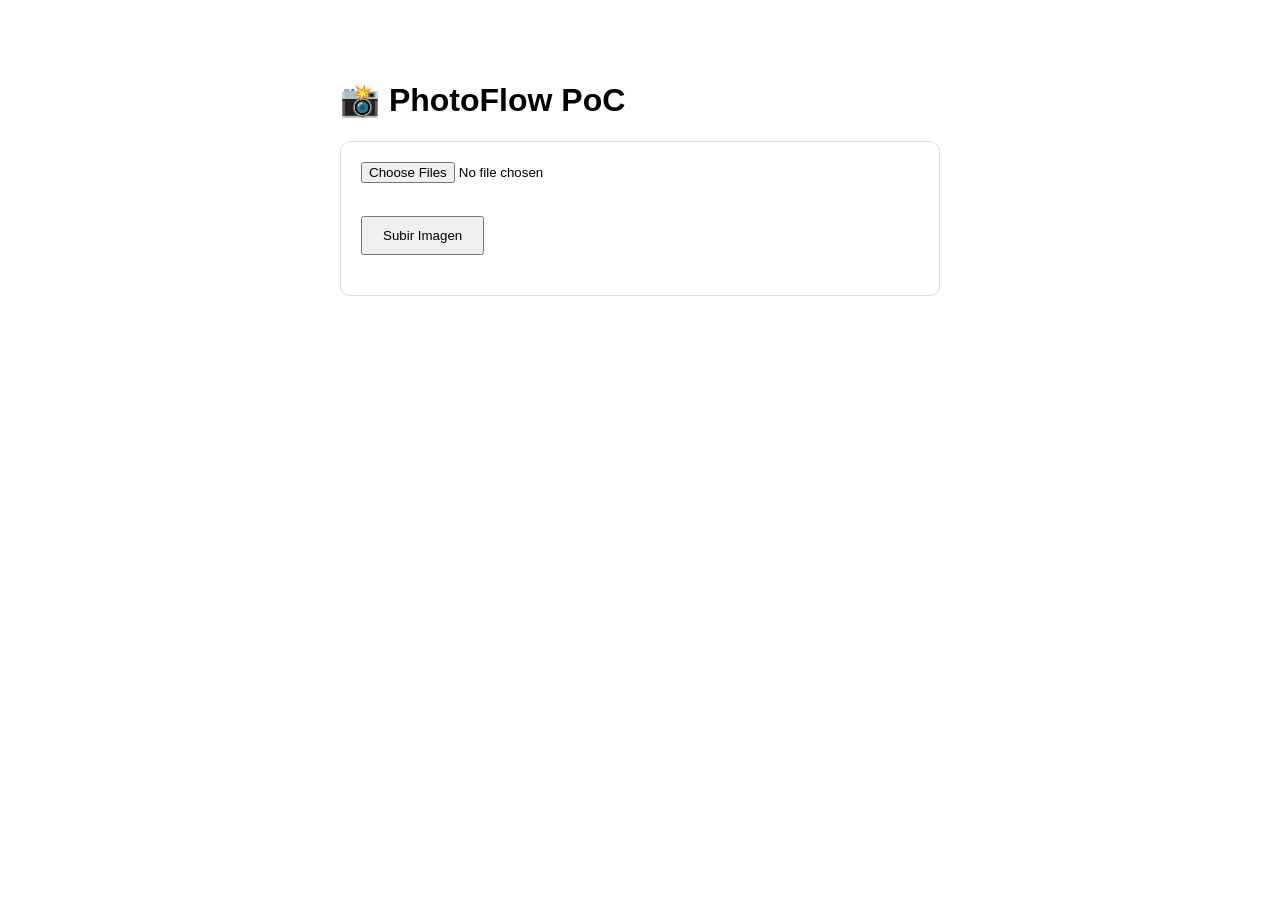
==== index.html @ 3a7030b9 "Update index.html" ====
<!DOCTYPE html>
<html lang="es">
<head>
<meta charset="UTF-8">
<meta name="viewport" content="width=device-width, initial-scale=1.0">
<title>PhotoFlow Upload PoC</title>

<style>
body{
    font-family: Arial, sans-serif;
    max-width:600px;
    margin:40px auto;
    padding:20px;
}
<h2>Version 0.3.1</h2>
h1{
    text-align:center;
}

.card{
    border:1px solid #ddd;
    padding:20px;
    border-radius:10px;
}

button{
    padding:10px 20px;
    cursor:pointer;
    margin-top:15px;
}

#preview{
    max-width:100%;
    margin-top:15px;
    display:none;
}

#result{
    margin-top:20px;
    font-weight:bold;
}
</style>

</head>
<body>

<h1>📸 PhotoFlow PoC</h1>

<div class="card">

<input
    type="file"
    id="fileInput"
    accept="image/*"
    multiple>

<br>

<img id="preview">

<br>

<button onclick="uploadImage()">
Subir Imagen
</button>

<div id="result"></div>
<div id="fileInfo"></div>
<div id="fileList"></div>
    
<progress
    id="progressBar"
    value="0"
    max="100"
    style="width:100%;display:none;margin-top:15px;">
</progress>
</div>

<script>

const WEBAPP_URL =
'https://script.google.com/macros/s/AKfycbyK_Ki7Vmqmr-7Dzi0ui-8KbmKn5_yQz8zYq_A10qR4fNpHh8Gl-AvF5Cq8m7cMvMCc4Q/exec';

const fileInput = document.getElementById('fileInput');
const preview = document.getElementById('preview');
const result = document.getElementById('result');
const fileInfo = document.getElementById('fileInfo');
const progressBar = document.getElementById('progressBar');

let selectedFiles = [];

fileInput.addEventListener('change', () => {

    selectedFiles =
    Array.from(fileInput.files);

    if(selectedFiles.length === 0)
        return;

    preview.style.display = 'none';

    let html = `
        <strong>
        ${selectedFiles.length}
        archivo(s) seleccionado(s)
        </strong>
        <br><br>
    `;

    selectedFiles.forEach(file => {

        html += `
            📸 ${file.name}
            (${(file.size/1024/1024).toFixed(2)} MB)
            <br>
        `;
    });

    fileList.innerHTML = html;
});

async function uploadImage(){

    if(selectedFiles.length === 0){

        alert('Selecciona al menos una imagen');
        return;
    }

    const button =
    document.querySelector('button');

    button.disabled = true;

    progressBar.style.display = 'block';

    let uploaded = 0;

    for(const file of selectedFiles){

        result.innerHTML = `
            📤 Subiendo
            ${uploaded + 1}
            de
            ${selectedFiles.length}
        `;

        const base64 =
        await fileToBase64(file);

        const payload = {

            fileName:file.name,
            mimeType:file.type,
            base64:base64

        };

        try{

            const response =
            await fetch(
                WEBAPP_URL,
                {
                    method:'POST',
                    body:JSON.stringify(payload)
                }
            );

            const data =
            await response.json();

            if(data.success){

    uploaded++;

    const seconds =
    (data.uploadTimeMs / 1000).toFixed(2);

    console.log(
        `${data.fileName} → ${seconds}s`
    );

    progressBar.value =
    Math.round(
        (uploaded /
        selectedFiles.length) * 100
    );

    result.innerHTML = `
        📸 ${data.fileName}<br>
        ✅ Subida completada<br>
        ⏱️ ${seconds} segundos
    `;
}
        }catch(error){

            console.error(error);
        }
    }

    result.innerHTML = `
        ✅ ${uploaded}
        archivo(s) cargado(s)
        correctamente
    `;

    button.disabled = false;

    selectedFiles = [];

}
function fileToBase64(file){

    return new Promise((resolve,reject)=>{

        const reader =
        new FileReader();

        reader.onload = () => {

            resolve(
                reader.result.split(',')[1]
            );
        };

        reader.onerror = reject;

        reader.readAsDataURL(file);
    });
}
</script>

</body>
</html>
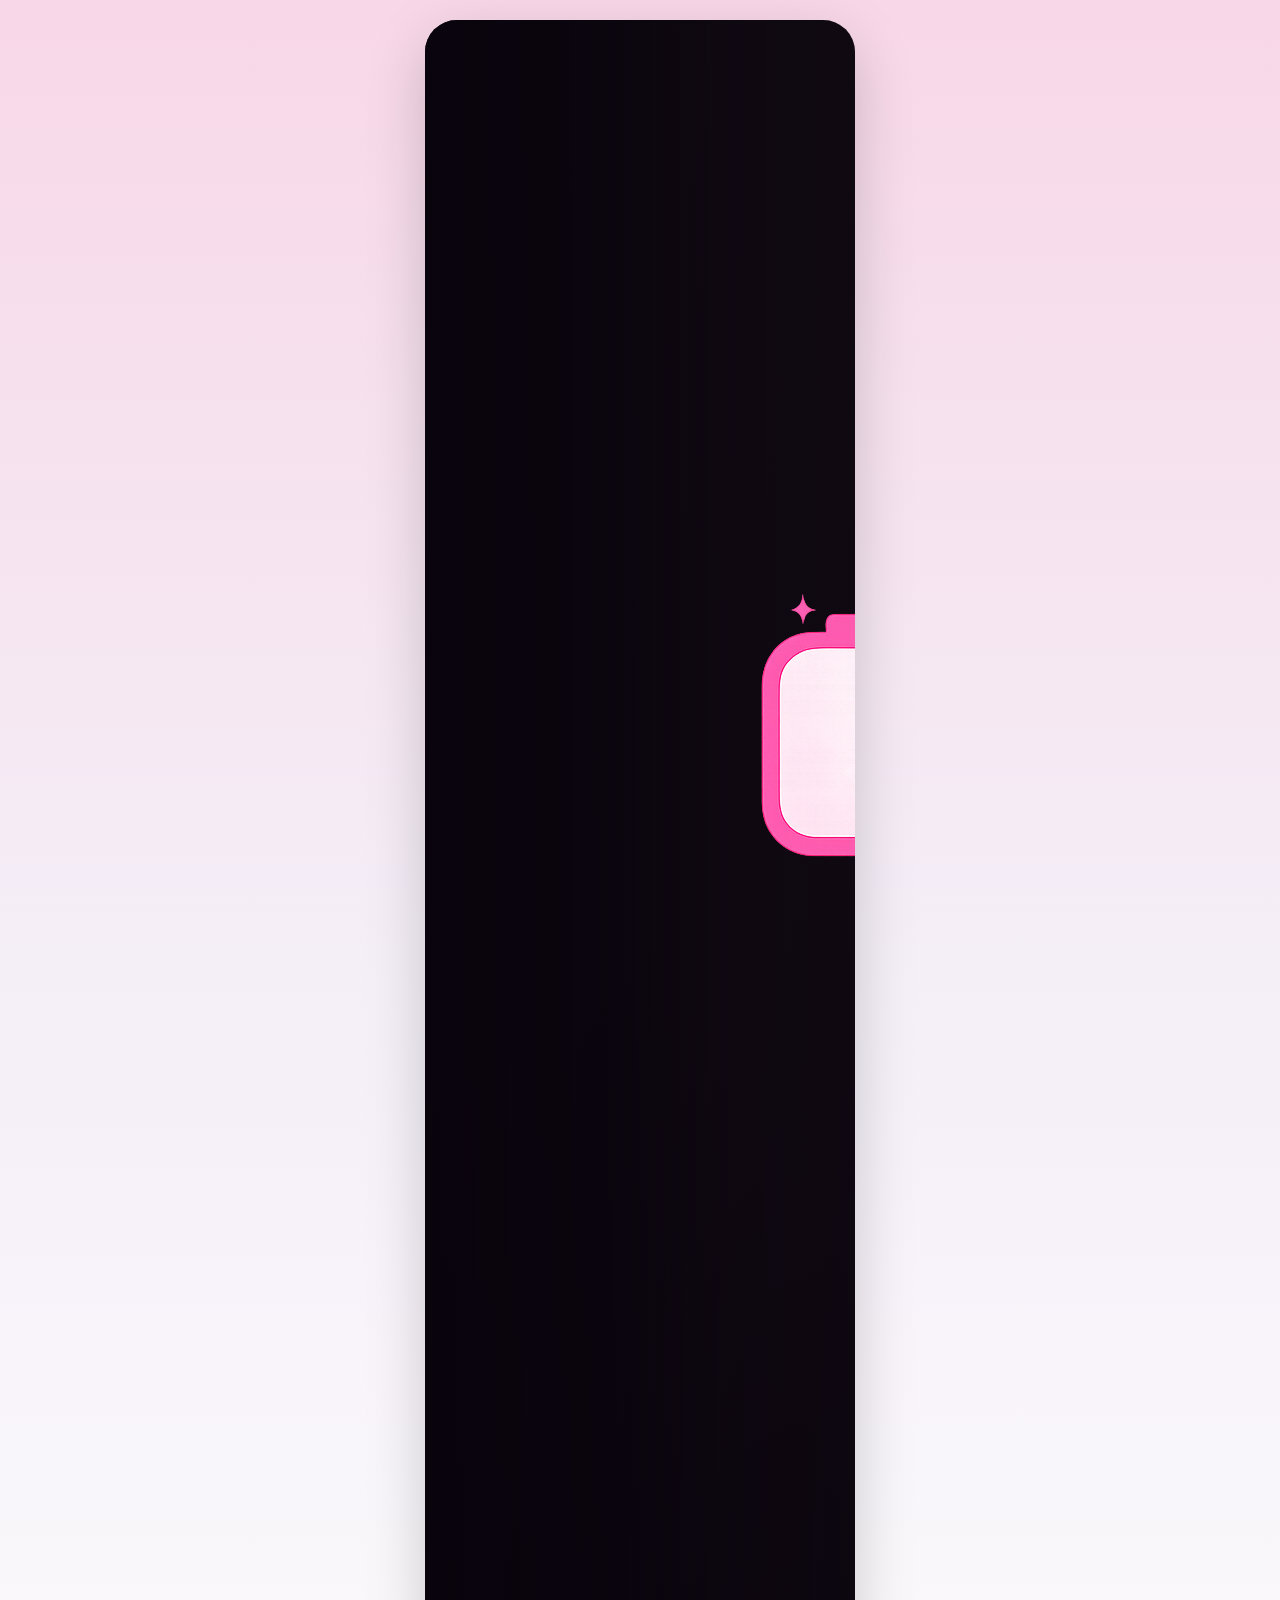
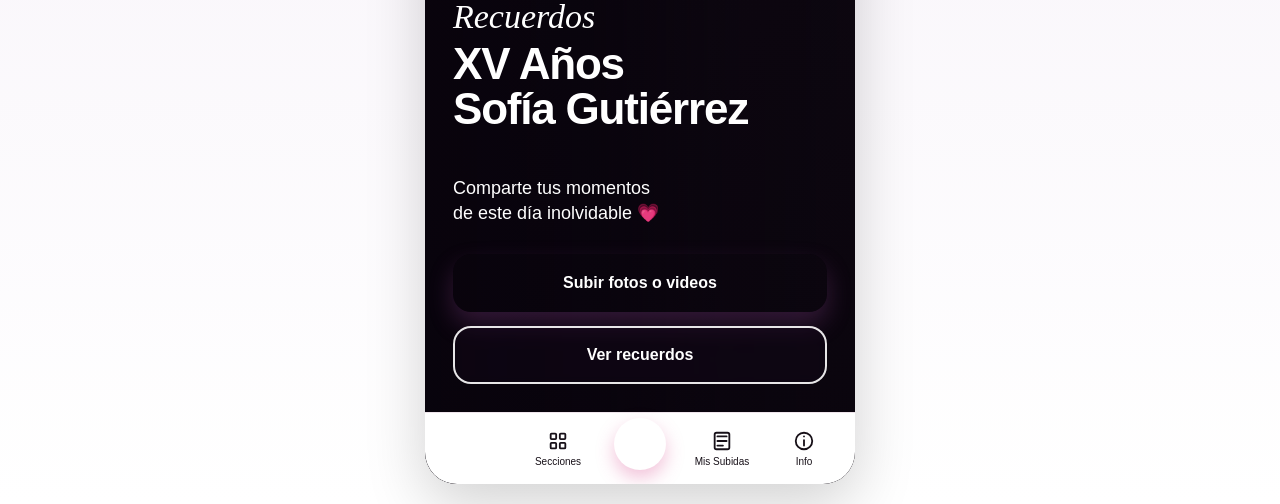
==== commit 9ad79863: "Update index.html" ====
--- a/index.html
+++ b/index.html
@@ -1,235 +1,22 @@
 <!DOCTYPE html>
 <html lang="es">
 <head>
-<meta charset="UTF-8">
-<meta name="viewport" content="width=device-width, initial-scale=1.0">
-<title>PhotoFlow Upload PoC</title>
+  <meta charset="UTF-8" />
+  <link rel="preconnect" href="https://fonts.googleapis.com">
+  <link rel="preconnect" href="https://fonts.gstatic.com" crossorigin>
+  <link href="https://fonts.googleapis.com/css2?family=Great+Vibes&display=swap" rel="stylesheet">
+  <meta name="viewport" content="width=device-width, initial-scale=1.0" />
+  <title>Recuerdos</title>
+  <link rel="stylesheet" href="assets/css/theme.css" />
+<link rel="stylesheet" href="assets/css/style.css" />
+</head>
 
-<style>
-body{
-    font-family: Arial, sans-serif;
-    max-width:600px;
-    margin:40px auto;
-    padding:20px;
-}
-<h2>Version 0.3.1</h2>
-h1{
-    text-align:center;
-}
+<body>
+  <div id="app"></div>
 
-.card{
-    border:1px solid #ddd;
-    padding:20px;
-    border-radius:10px;
-}
-
-button{
-    padding:10px 20px;
-    cursor:pointer;
-    margin-top:15px;
-}
-
-#preview{
-    max-width:100%;
-    margin-top:15px;
-    display:none;
-}
-
-#result{
-    margin-top:20px;
-    font-weight:bold;
-}
-</style>
-
-</head>
-<body>
-
-<h1>📸 PhotoFlow PoC</h1>
-
-<div class="card">
-
-<input
-    type="file"
-    id="fileInput"
-    accept="image/*"
-    multiple>
-
-<br>
-
-<img id="preview">
-
-<br>
-
-<button onclick="uploadImage()">
-Subir Imagen
-</button>
-
-<div id="result"></div>
-<div id="fileInfo"></div>
-<div id="fileList"></div>
-    
-<progress
-    id="progressBar"
-    value="0"
-    max="100"
-    style="width:100%;display:none;margin-top:15px;">
-</progress>
-</div>
-
-<script>
-
-const WEBAPP_URL =
-'https://script.google.com/macros/s/AKfycbyK_Ki7Vmqmr-7Dzi0ui-8KbmKn5_yQz8zYq_A10qR4fNpHh8Gl-AvF5Cq8m7cMvMCc4Q/exec';
-
-const fileInput = document.getElementById('fileInput');
-const preview = document.getElementById('preview');
-const result = document.getElementById('result');
-const fileInfo = document.getElementById('fileInfo');
-const progressBar = document.getElementById('progressBar');
-
-let selectedFiles = [];
-
-fileInput.addEventListener('change', () => {
-
-    selectedFiles =
-    Array.from(fileInput.files);
-
-    if(selectedFiles.length === 0)
-        return;
-
-    preview.style.display = 'none';
-
-    let html = `
-        <strong>
-        ${selectedFiles.length}
-        archivo(s) seleccionado(s)
-        </strong>
-        <br><br>
-    `;
-
-    selectedFiles.forEach(file => {
-
-        html += `
-            📸 ${file.name}
-            (${(file.size/1024/1024).toFixed(2)} MB)
-            <br>
-        `;
-    });
-
-    fileList.innerHTML = html;
-});
-
-async function uploadImage(){
-
-    if(selectedFiles.length === 0){
-
-        alert('Selecciona al menos una imagen');
-        return;
-    }
-
-    const button =
-    document.querySelector('button');
-
-    button.disabled = true;
-
-    progressBar.style.display = 'block';
-
-    let uploaded = 0;
-
-    for(const file of selectedFiles){
-
-        result.innerHTML = `
-            📤 Subiendo
-            ${uploaded + 1}
-            de
-            ${selectedFiles.length}
-        `;
-
-        const base64 =
-        await fileToBase64(file);
-
-        const payload = {
-
-            fileName:file.name,
-            mimeType:file.type,
-            base64:base64
-
-        };
-
-        try{
-
-            const response =
-            await fetch(
-                WEBAPP_URL,
-                {
-                    method:'POST',
-                    body:JSON.stringify(payload)
-                }
-            );
-
-            const data =
-            await response.json();
-
-            if(data.success){
-
-    uploaded++;
-
-    const seconds =
-    (data.uploadTimeMs / 1000).toFixed(2);
-
-    console.log(
-        `${data.fileName} → ${seconds}s`
-    );
-
-    progressBar.value =
-    Math.round(
-        (uploaded /
-        selectedFiles.length) * 100
-    );
-
-    result.innerHTML = `
-        📸 ${data.fileName}<br>
-        ✅ Subida completada<br>
-        ⏱️ ${seconds} segundos
-    `;
-}
-        }catch(error){
-
-            console.error(error);
-        }
-    }
-
-    result.innerHTML = `
-        ✅ ${uploaded}
-        archivo(s) cargado(s)
-        correctamente
-    `;
-
-    button.disabled = false;
-
-    selectedFiles = [];
-
-}
-function fileToBase64(file){
-
-    return new Promise((resolve,reject)=>{
-
-        const reader =
-        new FileReader();
-
-        reader.onload = () => {
-
-            resolve(
-                reader.result.split(',')[1]
-            );
-        };
-
-        reader.onerror = reject;
-
-        reader.readAsDataURL(file);
-    });
-}
-</script>
-
+<script src="assets/js/state.js"></script>
+<script src="assets/js/components.js"></script>
+<script src="assets/js/router.js"></script>
+<script src="assets/js/app.js"></script>
 </body>
 </html>
--- a/assets/css/style.css
+++ b/assets/css/style.css
@@ -0,0 +1,643 @@
+* {
+  box-sizing: border-box;
+  margin: 0;
+  padding: 0;
+}
+
+body {
+  min-height: 100vh;
+  font-family: -apple-system, BlinkMacSystemFont, "Segoe UI", Arial, sans-serif;
+  background: linear-gradient(180deg, #f8d7e8 0%, #f4eef7 45%, #ffffff 100%);
+  color: #3a2a3a;
+  display: flex;
+  justify-content: center;
+  align-items: center;
+  padding: 20px;
+}
+
+.app-shell {
+  width: 100%;
+  max-width: 430px;
+  min-height: 780px;
+  background: #fff;
+  border-radius: 32px;
+  overflow: hidden;
+  box-shadow: 0 20px 60px rgba(0,0,0,0.18);
+  position: relative;
+}
+
+.white-shell {
+  background: #ffffff;
+}
+
+/* Pantalla principal */
+
+.home-shell {
+  min-height: 780px;
+  background-size: cover;
+  background-position: 62% center;
+  background-repeat: no-repeat;
+  background-color: #120b14;
+  color: #ffffff;
+}
+
+.home-overlay {
+  min-height: 780px;
+  display: flex;
+  flex-direction: column;
+  justify-content: space-between;
+  background:
+  linear-gradient(
+    90deg,
+    rgba(8, 3, 12, 0.88) 0%,
+    rgba(8, 3, 12, 0.72) 42%,
+    rgba(8, 3, 12, 0.28) 70%,
+    rgba(8, 3, 12, 0.18) 100%
+  ),
+  linear-gradient(
+    180deg,
+    rgba(8, 3, 12, 0.10) 0%,
+    rgba(8, 3, 12, 0.16) 48%,
+    rgba(8, 3, 12, 0.76) 100%
+  );
+}
+
+.home-content {
+  flex: 1;
+  display: flex;
+  flex-direction: column;
+  justify-content: flex-end;
+  padding: 40px 28px 28px;
+}
+
+.home-title {
+  margin-bottom: 28px;
+}
+
+.home-brand {
+  margin-bottom: 8px;
+  font-family: Georgia, "Times New Roman", serif;
+  font-size: 34px;
+  font-style: italic;
+  line-height: 1;
+  color: #ffffff;
+}
+
+.home-title h1 {
+  font-size: 44px;
+  line-height: 1.02;
+  letter-spacing: -1.2px;
+  font-weight: 700;
+  color: #ffffff;
+}
+
+.home-title-line {
+  width: 46px;
+  height: 4px;
+  margin: 20px 0;
+  border-radius: 999px;
+  background: var(--color-primary);
+}
+
+.home-title p {
+  font-size: 18px;
+  line-height: 1.4;
+  font-weight: 500;
+  color: #ffffff;
+}
+
+.home-actions {
+  display: grid;
+  gap: 14px;
+}
+
+.home-actions .btn {
+  min-height: 58px;
+}
+
+.home-actions .btn-secondary {
+  background: rgba(25, 12, 31, 0.3);
+  color: #ffffff;
+  border: 2px solid rgba(255, 255, 255, 0.9);
+  backdrop-filter: blur(4px);
+}
+.btn {
+  width: 100%;
+  border: none;
+  border-radius: 18px;
+  padding: 17px 18px;
+  font-size: 16px;
+  font-weight: 600;
+  cursor: pointer;
+}
+
+.btn-primary {
+  background: linear-gradient(135deg, #d94f91, #8b5cf6);
+  color: white;
+  box-shadow: 0 12px 25px rgba(158, 74, 160, 0.28);
+}
+
+.btn-secondary {
+  background: #f5edf4;
+  color: #5a3150;
+  border: 1px solid #ead3e5;
+}
+
+.status {
+  margin-top: 22px;
+  display: flex;
+  gap: 12px;
+}
+
+.status-box {
+  flex: 1;
+  background: #faf7fb;
+  border-radius: 18px;
+  padding: 14px;
+  text-align: center;
+  border: 1px solid #efe4ee;
+}
+
+.status-box strong {
+  display: block;
+  font-size: 20px;
+  color: #42253b;
+}
+
+.status-box span {
+  font-size: 12px;
+  color: #8c7184;
+}
+
+.footer {
+  margin-top: 26px;
+  text-align: center;
+  font-size: 12px;
+  color: #9b8595;
+}
+
+/* Secciones */
+
+.sections-header {
+  height: 92px;
+  display: grid;
+  grid-template-columns: 44px 1fr 44px;
+  align-items: center;
+  padding: 18px 18px 8px;
+}
+
+.sections-header h1 {
+  text-align: center;
+  font-size: 17px;
+  color: #171018;
+  font-weight: 600;
+}
+
+.icon-back {
+  width: 36px;
+  height: 36px;
+  border: none;
+  border-radius: 50%;
+  background: #f7eef5;
+  color: #2e1730;
+  font-size: 18px;
+  cursor: pointer;
+}
+.page-header {
+  min-height: 76px;
+  display: grid;
+  grid-template-columns: 40px 1fr 40px;
+  align-items: center;
+  padding: 18px 18px 4px;
+}
+
+.page-header h1 {
+  text-align: center;
+  font-size: 20px;
+  line-height: 1.2;
+  color: var(--color-text);
+  font-weight: 600;
+}
+
+.page-header .icon-back {
+  justify-self: start;
+}
+
+.header-right {
+  width: 40px;
+}
+.sections-grid {
+  padding: 0 16px 24px;
+  display: grid;
+  grid-template-columns: 1fr 1fr;
+  gap: 12px;
+}
+
+.section-tile {
+  height: 122px;
+  border: none;
+  border-radius: 16px;
+  overflow: hidden;
+  position: relative;
+  cursor: pointer;
+  padding: 14px;
+  display: flex;
+  align-items: flex-end;
+  text-align: left;
+  color: white;
+  box-shadow: 0 10px 22px rgba(0,0,0,0.18);
+  background-size: cover;
+  background-position: center;
+}
+
+.tile-overlay {
+  position: absolute;
+  inset: 0;
+  background: linear-gradient(180deg, rgba(0,0,0,0.05), rgba(0,0,0,0.72));
+}
+
+.tile-icon {
+  position: absolute;
+  left: 13px;
+  bottom: 38px;
+  z-index: 2;
+  font-size: 22px;
+  filter: drop-shadow(0 2px 4px rgba(0,0,0,0.35));
+}
+
+.tile-name {
+  position: relative;
+  z-index: 2;
+  font-size: 15px;
+  line-height: 1.15;
+  font-weight: 600;
+  text-shadow: 0 2px 6px rgba(0,0,0,0.55);
+}
+
+
+@media (max-width: 480px) {
+  body {
+    padding: 0;
+    background: #fff;
+  }
+
+  .app-shell {
+    max-width: none;
+    min-height: 100vh;
+    border-radius: 0;
+    box-shadow: none;
+  }
+}
+.btn,
+.icon-back,
+.section-tile {
+  transition:
+    transform var(--transition-fast),
+    box-shadow var(--transition-fast),
+    opacity var(--transition-fast);
+  background-size: cover;
+background-position: center;
+}
+
+.btn:hover,
+.section-tile:hover {
+  transform: translateY(-2px);
+}
+
+.btn:active,
+.icon-back:active,
+.section-tile:active {
+  transform: scale(0.98);
+}
+
+.btn-primary {
+  background: var(--gradient-primary);
+  color: var(--color-on-primary);
+}
+
+.btn-secondary {
+  background: var(--color-surface-soft);
+  color: var(--color-primary-dark);
+  border: 1px solid var(--color-border);
+}
+/* Navegación inferior */
+
+.bottom-nav {
+  position: sticky;
+  bottom: 0;
+  width: 100%;
+  min-height: 72px;
+  background: #ffffff;
+  border-top: 1px solid #eee4eb;
+  display: grid;
+  grid-template-columns: repeat(5, 1fr);
+  align-items: center;
+  padding: 8px 10px 10px;
+  z-index: 20;
+}
+
+.bottom-nav-item {
+  border: none;
+  background: transparent;
+  color: #171018;
+  display: flex;
+  flex-direction: column;
+  align-items: center;
+  justify-content: center;
+  gap: 3px;
+  min-height: 52px;
+  font-size: 11px;
+  cursor: pointer;
+}
+
+.bottom-nav-icon {
+  width: 24px;
+  height: 24px;
+  display: flex;
+  align-items: center;
+  justify-content: center;
+}
+
+.bottom-nav-icon svg {
+  width: 22px;
+  height: 22px;
+  stroke: currentColor;
+  stroke-width: 2;
+  fill: none;
+  stroke-linecap: round;
+  stroke-linejoin: round;
+}
+
+.bottom-nav-label {
+  font-size: 10px;
+}
+
+.bottom-nav-item.active {
+  color: var(--color-primary);
+}
+
+.bottom-nav-upload {
+  width: 52px;
+  height: 52px;
+  min-height: 52px;
+  justify-self: center;
+  border-radius: 50%;
+  background: var(--color-primary);
+  color: white;
+  transform: translateY(-4px);
+  box-shadow: 0 8px 18px rgba(217, 79, 145, 0.35);
+}
+
+.bottom-nav-upload .bottom-nav-icon svg {
+  width: 28px;
+  height: 28px;
+  stroke: white;
+}
+.bottom-nav-upload .bottom-nav-label {
+  color: #ffffff;
+  font-size: 10px;
+  font-weight: 700;
+  margin-top: 2px;
+}
+/* Pantalla Subir archivos */
+
+.upload-page {
+  padding: 8px 16px 24px;
+}
+
+.upload-placeholder {
+  text-align: center;
+  padding: 8px 0;
+}
+
+.upload-placeholder-icon {
+  width: 52px;
+  height: 52px;
+  margin: 0 auto 14px;
+  border-radius: 50%;
+  background: var(--color-surface-soft);
+  border: 1px solid var(--color-border);
+  display: flex;
+  align-items: center;
+  justify-content: center;
+  font-size: 30px;
+  color: var(--color-primary);
+}
+
+.upload-placeholder h2 {
+  font-size: 20px;
+  line-height: 1.2;
+  color: var(--color-text);
+  margin-bottom: 8px;
+  font-weight: 600;
+}
+
+.upload-placeholder p {
+  font-size: 14px;
+  color: var(--color-text-secondary);
+  margin-bottom: 22px;
+}
+/* Stepper */
+
+.upload-stepper {
+  display: flex;
+  justify-content: space-between;
+  align-items: flex-start;
+  padding: 18px 22px 8px;
+  margin-bottom: 10px;
+}
+
+.upload-step {
+  flex: 1;
+  text-align: center;
+  position: relative;
+}
+
+.upload-step:not(:last-child)::after {
+  content: "";
+  position: absolute;
+  top: 16px;
+  left: calc(50% + 18px);
+  right: calc(-50% + 18px);
+  height: 2px;
+  background: #e8e3e8;
+}
+
+.upload-step-number {
+  width: 32px;
+  height: 32px;
+  margin: 0 auto 8px;
+  border-radius: 50%;
+  border: 2px solid #d9d3d9;
+  background: #fff;
+  color: #444;
+  display: flex;
+  align-items: center;
+  justify-content: center;
+  font-size: 14px;
+  font-weight: 700;
+}
+
+.upload-step span {
+  font-size: 11px;
+  color: #666;
+}
+
+.upload-step.active .upload-step-number {
+  background: var(--color-primary);
+  border-color: var(--color-primary);
+  color: #fff;
+}
+
+.upload-step.active span {
+  color: var(--color-primary);
+  font-weight: 600;
+}
+/* Cuadrícula de archivos */
+
+.upload-grid {
+  display: grid;
+  grid-template-columns: repeat(4, 1fr);
+  gap: 10px;
+  margin-bottom: 18px;
+}
+
+.upload-thumb {
+  height: 76px;
+  border-radius: 12px;
+  background: #ececec;
+}
+
+.upload-thumb-add {
+  display: flex;
+  align-items: center;
+  justify-content: center;
+  border: 2px dashed #d9a8c5;
+  background: transparent;
+  color: var(--color-primary);
+  font-size: 32px;
+  font-weight: 300;
+}
+/* Gallery Thumbnail */
+
+.gallery-thumb {
+  position: relative;
+  height: 76px;
+  border-radius: 12px;
+  overflow: hidden;
+  background: #ececec;
+}
+
+.gallery-thumb img {
+  width: 100%;
+  height: 100%;
+  object-fit: cover;
+}
+
+.gallery-thumb-placeholder {
+  width: 100%;
+  height: 100%;
+  background: #ececec;
+}
+
+.gallery-thumb-remove {
+  position: absolute;
+  top: 6px;
+  right: 6px;
+  width: 22px;
+  height: 22px;
+  border: none;
+  border-radius: 50%;
+  background: rgba(0,0,0,.65);
+  color: #fff;
+  cursor: pointer;
+}
+
+.gallery-thumb-duration {
+  position: absolute;
+  right: 6px;
+  bottom: 6px;
+  padding: 2px 6px;
+  border-radius: 10px;
+  background: rgba(0,0,0,.65);
+  color: #fff;
+  font-size: 11px;
+}
+.upload-counter {
+  text-align: center;
+  margin: 12px 0 8px;
+  font-size: 13px;
+  color: #7d7386;
+  font-weight: 500;
+}
+.upload-section-name {
+  margin: 8px 0 14px;
+  text-align: center;
+  font-size: 13px;
+  color: #7d7386;
+}
+
+.upload-progress-panel {
+  margin: 0 0 16px;
+}
+
+.upload-progress-bar {
+  width: 100%;
+  height: 10px;
+  overflow: hidden;
+  border-radius: 999px;
+  background: #eadfe6;
+}
+
+.upload-progress-fill {
+  height: 100%;
+  border-radius: inherit;
+  background: var(--color-primary);
+  transition: width 0.2s ease;
+}
+
+.upload-progress-text {
+  margin-top: 7px;
+  overflow: hidden;
+  text-align: center;
+  font-size: 12px;
+  color: #7d7386;
+  text-overflow: ellipsis;
+  white-space: nowrap;
+}
+/* Barra de progreso indeterminada */
+
+.upload-progress-bar {
+  position: relative;
+  width: 100%;
+  height: 10px;
+  border-radius: 999px;
+  background: #eadfe6;
+  overflow: hidden;
+}
+
+.upload-progress-bar::after {
+  content: "";
+  position: absolute;
+  top: 0;
+  left: -35%;
+  width: 35%;
+  height: 100%;
+  border-radius: inherit;
+  background: linear-gradient(
+    90deg,
+    #d94f91,
+    #8b5cf6
+  );
+  animation: uploadLoading 1.1s linear infinite;
+}
+
+@keyframes uploadLoading {
+  from {
+    left: -35%;
+  }
+
+  to {
+    left: 100%;
+  }
+}
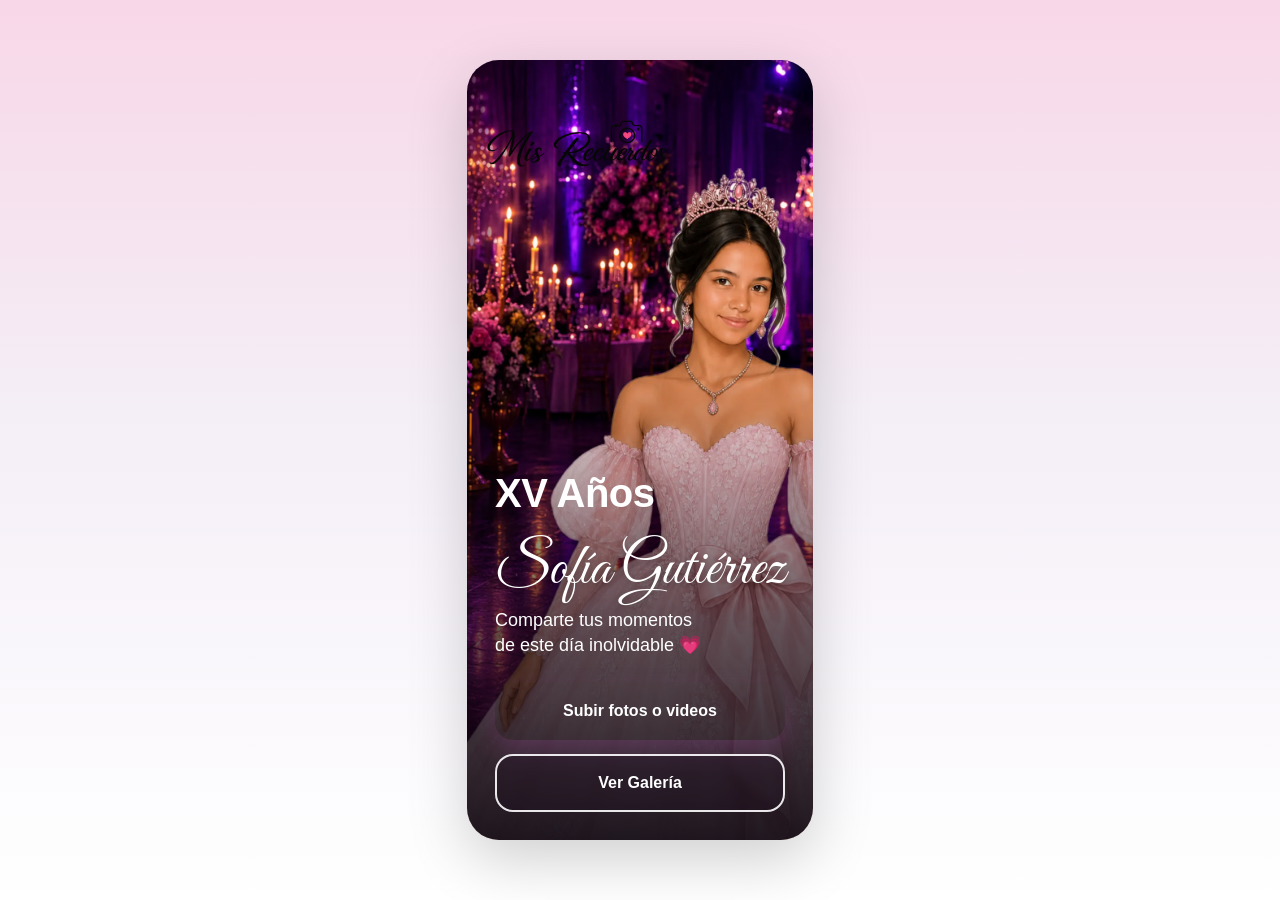
==== commit d037175b: "Update index.html" ====
--- a/index.html
+++ b/index.html
@@ -4,7 +4,7 @@
   <meta charset="UTF-8" />
   <link rel="preconnect" href="https://fonts.googleapis.com">
   <link rel="preconnect" href="https://fonts.gstatic.com" crossorigin>
-  <link href="https://fonts.googleapis.com/css2?family=Great+Vibes&display=swap" rel="stylesheet">
+  <link href="https://fonts.googleapis.com/css2?family=Cormorant+Garamond:wght@500;600;700&family=Great+Vibes&family=Poppins:wght@400;500;600&display=swap" rel="stylesheet">
   <meta name="viewport" content="width=device-width, initial-scale=1.0" />
   <title>Recuerdos</title>
   <link rel="stylesheet" href="assets/css/theme.css" />
--- a/assets/css/style.css
+++ b/assets/css/style.css
@@ -35,30 +35,26 @@
 .home-shell {
   min-height: 780px;
   background-size: cover;
-  background-position: 62% center;
+  background-position: 25% 18%;
   background-repeat: no-repeat;
   background-color: #120b14;
   color: #ffffff;
 }
 
 .home-overlay {
+  position: relative;
   min-height: 780px;
   display: flex;
   flex-direction: column;
   justify-content: space-between;
-  background:
-  linear-gradient(
-    90deg,
-    rgba(8, 3, 12, 0.88) 0%,
-    rgba(8, 3, 12, 0.72) 42%,
-    rgba(8, 3, 12, 0.28) 70%,
-    rgba(8, 3, 12, 0.18) 100%
-  ),
+ background:
   linear-gradient(
     180deg,
-    rgba(8, 3, 12, 0.10) 0%,
-    rgba(8, 3, 12, 0.16) 48%,
-    rgba(8, 3, 12, 0.76) 100%
+    rgba(8, 3, 12, 0.00) 0%,
+    rgba(8, 3, 12, 0.00) 38%,
+    rgba(8, 3, 12, 0.22) 52%,
+    rgba(8, 3, 12, 0.62) 72%,
+    rgba(8, 3, 12, 0.90) 100%
   );
 }
 
@@ -71,30 +67,59 @@
 }
 
 .home-title {
-  margin-bottom: 28px;
-}
-
-.home-brand {
-  margin-bottom: 8px;
-  font-family: Georgia, "Times New Roman", serif;
-  font-size: 34px;
-  font-style: italic;
+  margin-top: 170px;
+  margin-bottom: 24px;
+}
+ 
+.home-brand-block {
+  position: absolute;
+  top: 60px;
+  left: 20px;
+  width: 240px;
+  display: flex;
+  flex-direction: column;
+  align-items: flex-start;
+  margin: 0;
+}
+.home-logo {
+  width: 182px;
+  height: auto;
+  display: block;
+}
+.home-brand-icon {
+  width: 44px;  
+  margin-left: 68px;
+  margin-bottom: 10px;
+}
+.home-event-title {
+  margin: 0;
+  display: flex;
+  flex-direction: column;
+  gap: 0;
+}
+
+.home-event-type {
+  font-size: 40px;
+  font-weight: 600;
   line-height: 1;
   color: #ffffff;
-}
-
-.home-title h1 {
-  font-size: 44px;
-  line-height: 1.02;
-  letter-spacing: -1.2px;
-  font-weight: 700;
-  color: #ffffff;
-}
-
+  letter-spacing: -0.5px;
+}
+
+.home-event-name {
+  margin-top: 10px;
+  transform: translateY(-10px);
+  font-family: "Great Vibes", cursive;
+  font-size: 58px;
+  font-weight: 400;
+  line-height: 0.95;
+  color: #ffffff;
+  text-shadow: 0 2px 10px rgba(0, 0, 0, 0.35);
+}
 .home-title-line {
   width: 46px;
   height: 4px;
-  margin: 20px 0;
+  margin: 6px 0 20px;
   border-radius: 999px;
   background: var(--color-primary);
 }
@@ -262,7 +287,10 @@
   bottom: 38px;
   z-index: 2;
   font-size: 22px;
-  filter: drop-shadow(0 2px 4px rgba(0,0,0,0.35));
+  filter:
+  brightness(0)
+  invert(1)
+  drop-shadow(0 2px 4px rgba(0,0,0,0.45));
 }
 
 .tile-name {
@@ -570,11 +598,13 @@
   color: #7d7386;
   font-weight: 500;
 }
-.upload-section-name {
-  margin: 8px 0 14px;
-  text-align: center;
-  font-size: 13px;
-  color: #7d7386;
+.upload-section-name{
+    margin: 18px 0 14px;
+    text-align: center;
+    font-size: 18px;
+    font-weight: 700;
+    color: #2d2232;
+    line-height: 1.35;
 }
 
 .upload-progress-panel {
@@ -641,3 +671,410 @@
     left: 100%;
   }
 }
+/* ---------- EN VIVO ---------- */
+
+.live-page {
+  padding: 18px;
+}
+
+.live-heading h2 {
+  font-size: 28px;
+  margin-bottom: 4px;
+}
+
+.live-heading p {
+  color: #7d7386;
+  margin-bottom: 20px;
+}
+
+.live-content {
+  display: grid;
+  grid-template-columns: repeat(3, 1fr);
+  gap: 8px;
+}
+
+.live-card {
+  overflow: hidden;
+  border-radius: 12px;
+  background: #fff;
+  box-shadow: 0 4px 12px rgba(0,0,0,.10);
+}
+
+.live-thumbnail {
+  width: 100%;
+  aspect-ratio: 1;
+  object-fit: cover;
+  display: block;
+}
+
+.live-card-info {
+  padding: 7px 8px;
+}
+
+.live-section {
+  font-size: 15px;
+  font-weight: 600;
+}
+
+.live-time {
+  margin-top: 4px;
+  font-size: 13px;
+  color: #7d7386;
+}
+/* Visor de galería */
+
+.media-viewer {
+  position: fixed;
+  inset: 0;
+  z-index: 9999;
+  display: flex;
+  align-items: center;
+  justify-content: center;
+  padding: 24px;
+  background: rgba(0, 0, 0, 0.94);
+}
+
+.media-viewer-close {
+  position: absolute;
+  top: 18px;
+  right: 18px;
+  width: 44px;
+  height: 44px;
+  border: none;
+  border-radius: 50%;
+  background: rgba(255, 255, 255, 0.14);
+  color: #ffffff;
+  font-size: 30px;
+  line-height: 1;
+  cursor: pointer;
+}
+
+.media-viewer-image {
+  max-width: 100%;
+  max-height: 88vh;
+  object-fit: contain;
+  border-radius: 12px;
+}
+.media-viewer-arrow {
+  position: absolute;
+  top: 50%;
+  transform: translateY(-50%);
+  width: 46px;
+  height: 64px;
+  border: none;
+  border-radius: 14px;
+  background: rgba(255, 255, 255, 0.14);
+  color: #ffffff;
+  font-size: 44px;
+  line-height: 1;
+  cursor: pointer;
+  z-index: 2;
+}
+
+.media-viewer-prev {
+  left: 18px;
+}
+
+.media-viewer-next {
+  right: 18px;
+}
+.live-media {
+  position: relative;
+}
+
+.live-play-icon {
+  position: absolute;
+  inset: 50% auto auto 50%;
+  transform: translate(-50%, -50%);
+  width: 42px;
+  height: 42px;
+  border-radius: 50%;
+  display: flex;
+  align-items: center;
+  justify-content: center;
+  background: rgba(0, 0, 0, 0.68);
+  color: #ffffff;
+  font-size: 20px;
+  pointer-events: none;
+}
+.gallery-switch {
+  display: flex;
+  padding: 4px;
+  margin-bottom: 20px;
+  border-radius: 999px;
+  background: #f5edf3;
+}
+
+.gallery-switch-button {
+  flex: 1;
+  height: 42px;
+  border: 0;
+  border-radius: 999px;
+  background: transparent;
+  color: #5f5368;
+  font-size: 15px;
+  font-weight: 600;
+  cursor: pointer;
+  transition: .25s;
+}
+
+.gallery-switch-button.active {
+  background: linear-gradient(
+    90deg,
+    #e2539b,
+    #9b5cff
+  );
+  color: #fff;
+  box-shadow: 0 6px 18px rgba(226,83,155,.25);
+}
+/* Galería por sección */
+
+.gallery-sections-heading {
+  margin-bottom: 16px;
+}
+
+.gallery-sections-heading h2 {
+  font-size: 24px;
+  line-height: 1.15;
+  margin-bottom: 4px;
+}
+
+.gallery-sections-heading p {
+  font-size: 14px;
+  line-height: 1.35;
+  color: #7d7386;
+}
+
+.gallery-sections-list {
+  display: grid;
+  grid-template-columns: repeat(2, minmax(0, 1fr));
+  gap: 12px;
+}
+
+.gallery-section-card {
+  width: 100%;
+  overflow: hidden;
+  border: 0;
+  border-radius: 16px;
+  background: #ffffff;
+  text-align: left;
+  cursor: pointer;
+  box-shadow: 0 6px 18px rgba(0, 0, 0, 0.10);
+}
+
+.gallery-section-cover {
+  width: 100%;
+  aspect-ratio: 4 / 3;
+  overflow: hidden;
+  background: #f4edf3;
+}
+
+.gallery-section-cover img {
+  width: 100%;
+  height: 100%;
+  display: block;
+  object-fit: cover;
+}
+
+.gallery-section-placeholder {
+  width: 100%;
+  height: 100%;
+  display: flex;
+  align-items: center;
+  justify-content: center;
+  font-size: 42px;
+  background: linear-gradient(
+    135deg,
+    #f8e4ef,
+    #eee4fb
+  );
+}
+
+.gallery-section-info {
+  padding: 10px 11px 12px;
+}
+
+.gallery-section-title {
+  font-size: 14px;
+  line-height: 1.2;
+  font-weight: 700;
+  color: #3a2a3a;
+}
+
+.gallery-section-count {
+  margin-top: 4px;
+  font-size: 12px;
+  color: #7d7386;
+}
+/* Modo Recuerdos - Galería oscura */
+
+.gallery-shell {
+  background: #111014;
+  color: #ffffff;
+}
+
+.gallery-shell .page-header {
+  background: #111014;
+}
+
+.gallery-shell .page-header h1 {
+  color: #ffffff;
+}
+
+.gallery-shell .icon-back {
+  background: #1d1a20;
+  color: #ffffff;
+}
+
+.gallery-shell .live-page {
+  background: #111014;
+}
+
+.gallery-shell .live-heading h2,
+.gallery-shell .gallery-sections-heading h2 {
+  color: #ffffff;
+}
+
+.gallery-shell .live-heading p,
+.gallery-shell .gallery-sections-heading p {
+  color: #aaa1ad;
+}
+
+.gallery-shell .gallery-switch {
+  background: #1d1a20;
+}
+
+.gallery-shell .gallery-switch-button {
+  color: #c8c1ca;
+}
+
+.gallery-shell .gallery-switch-button.active {
+  color: #ffffff;
+}
+
+.gallery-shell .live-card,
+.gallery-shell .gallery-section-card {
+  background: #19171c;
+  border: 1px solid #302b33;
+  box-shadow: none;
+}
+
+.gallery-shell .live-section,
+.gallery-shell .gallery-section-title {
+  color: #ffffff;
+}
+
+.gallery-shell .live-time,
+.gallery-shell .gallery-section-count {
+  color: #aaa1ad;
+}
+
+.gallery-shell .gallery-section-placeholder {
+  background: linear-gradient(
+    135deg,
+    #241c24,
+    #211b2c
+  );
+}
+
+.gallery-shell .bottom-nav {
+  background: #0e0d10;
+  border-top-color: #29252c;
+}
+
+.gallery-shell .bottom-nav-item {
+  color: #aaa1ad;
+}
+
+.gallery-shell .bottom-nav-item.active {
+  color: var(--color-primary);
+}
+.mine-delete-button {
+  position: absolute;
+  top: 6px;
+  right: 6px;
+  z-index: 3;
+  width: 24px;
+  height: 24px;
+  border: 0;
+  border-radius: 50%;
+  background: rgba(0, 0, 0, 0.72);
+  color: #ffffff;
+  font-size: 18px;
+  line-height: 1;
+  display: flex;
+  align-items: center;
+  justify-content: center;
+  cursor: pointer;
+}
+/* Mis Subidas agrupadas por sección */
+
+#mineContent {
+  display: grid;
+  gap: 26px;
+}
+
+.mine-section-group {
+  display: grid;
+  gap: 10px;
+}
+
+.mine-section-title {
+  display: flex;
+  align-items: center;
+  gap: 7px;
+  font-size: 18px;
+  line-height: 1.2;
+  color: #ffffff;
+}
+
+.mine-section-grid {
+  display: grid;
+  grid-template-columns: repeat(3, minmax(0, 1fr));
+  gap: 8px;
+}
+
+.mine-thumbnail {
+  position: relative;
+  width: 100%;
+  aspect-ratio: 1;
+  overflow: hidden;
+  padding: 0;
+  border: 1px solid #302b33;
+  border-radius: 12px;
+  background: #19171c;
+  cursor: pointer;
+}
+
+.mine-thumbnail img {
+  width: 100%;
+  height: 100%;
+  display: block;
+  object-fit: cover;
+}
+
+.mine-thumbnail .live-play-icon {
+  width: 36px;
+  height: 36px;
+  font-size: 16px;
+}
+.gallery-section-title{
+  display:flex;
+  align-items:center;
+  gap:8px;
+}
+
+.gallery-section-icon{
+  width:22px;
+  height:22px;
+  object-fit:contain;
+}
+.sections-intro {
+  padding: 0 18px 16px;
+}
+
+.sections-intro p {
+  font-size: 14px;
+  line-height: 1.45;
+  color: #7d7386;
+}
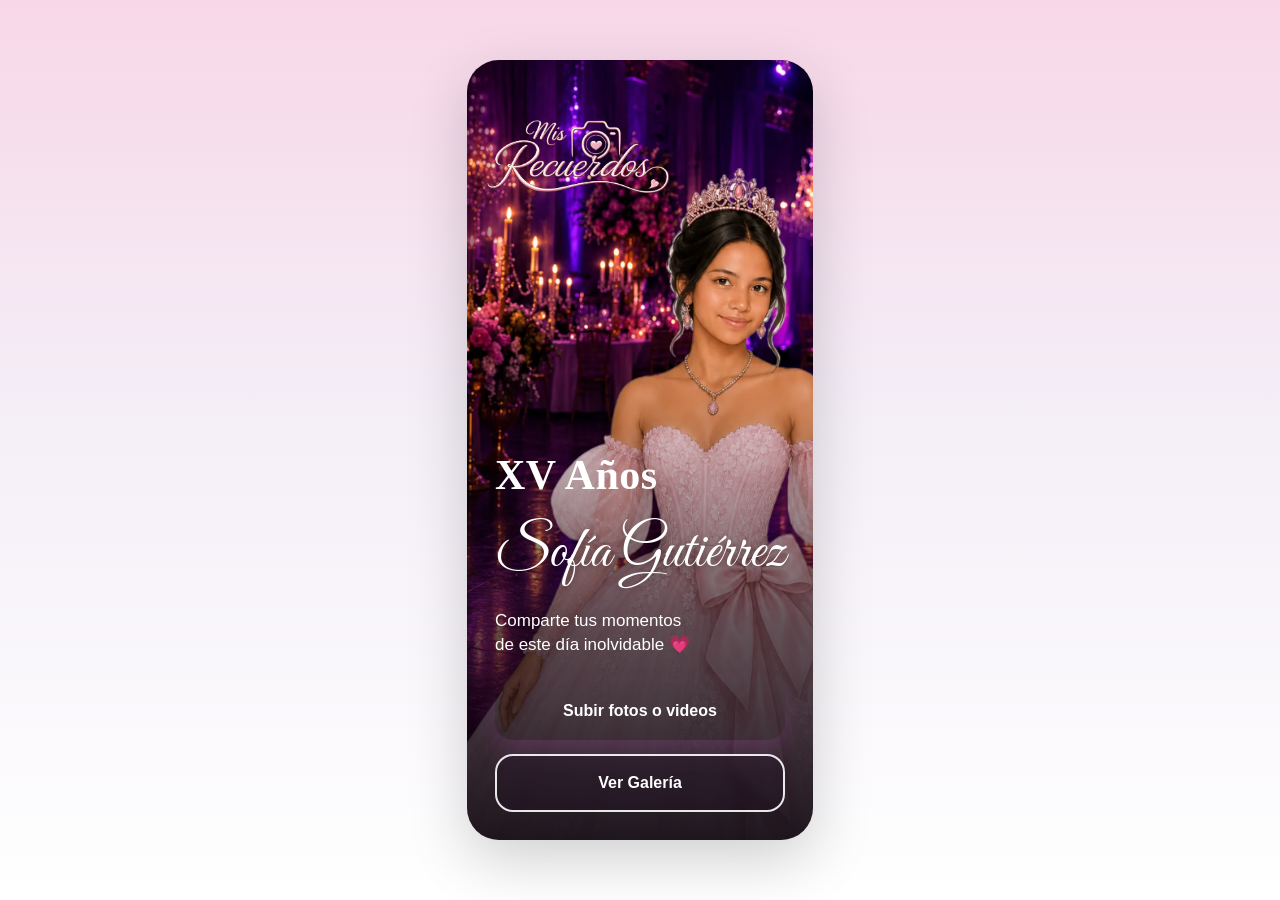
==== commit 623de5b0: "Add Google Identity Services SDK" ====
--- a/index.html
+++ b/index.html
@@ -8,7 +8,8 @@
   <meta name="viewport" content="width=device-width, initial-scale=1.0" />
   <title>Recuerdos</title>
   <link rel="stylesheet" href="assets/css/theme.css" />
-<link rel="stylesheet" href="assets/css/style.css" />
+  <link rel="stylesheet" href="assets/css/style.css" />
+  <script src="https://accounts.google.com/gsi/client" async defer></script>
 </head>
 
 <body>
--- a/assets/css/style.css
+++ b/assets/css/style.css
@@ -99,11 +99,12 @@
 }
 
 .home-event-type {
-  font-size: 40px;
+  font-family: "Cormorant Garamond", serif;
+  font-size: 42px;
   font-weight: 600;
   line-height: 1;
   color: #ffffff;
-  letter-spacing: -0.5px;
+  letter-spacing: 0.5px;
 }
 
 .home-event-name {
@@ -125,10 +126,13 @@
 }
 
 .home-title p {
-  font-size: 18px;
-  line-height: 1.4;
+  margin-top: 18px;
+  font-family: "Poppins", sans-serif;
+  font-size: 17px;
+  line-height: 1.45;
   font-weight: 500;
   color: #ffffff;
+  max-width: 240px;
 }
 
 .home-actions {
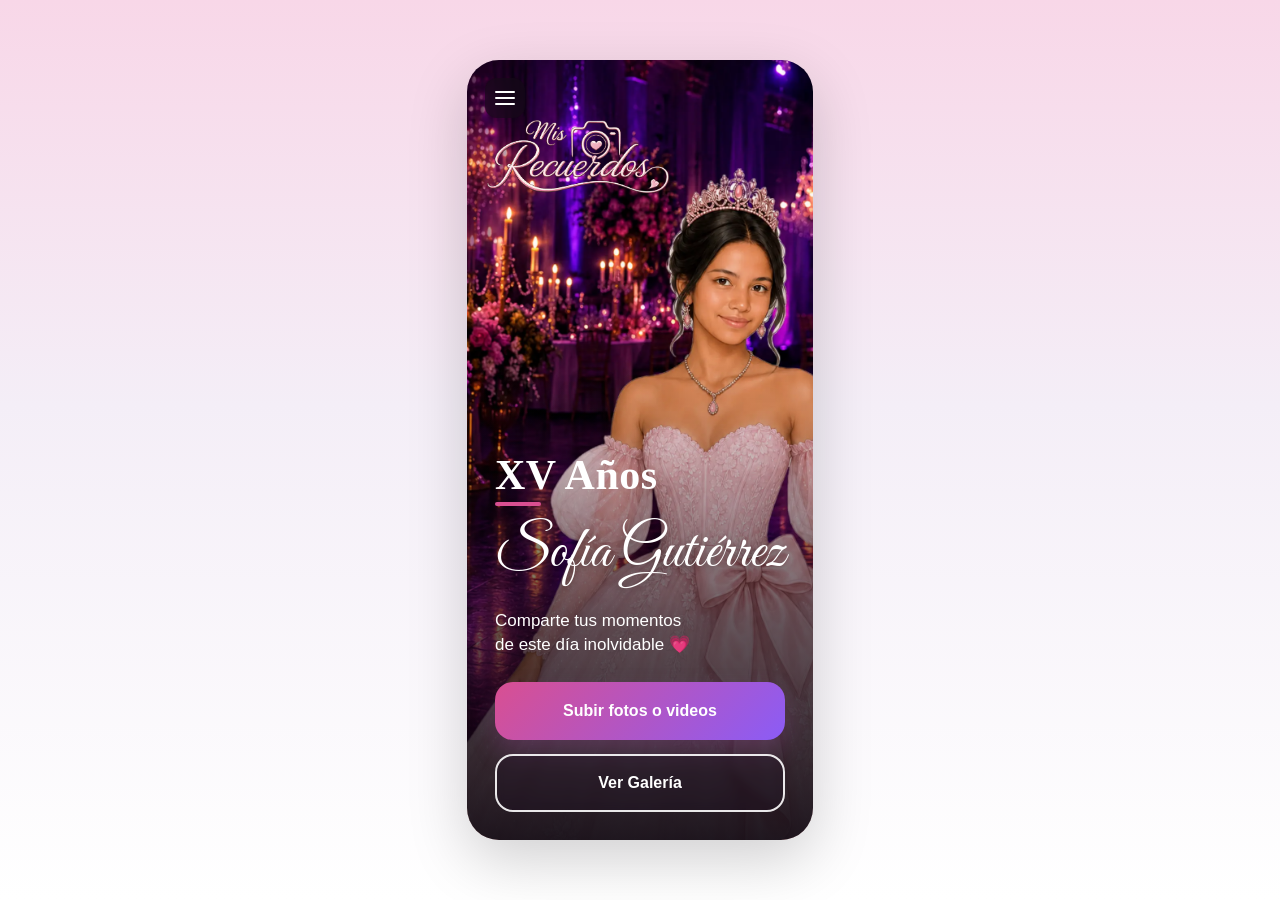
==== commit f3e2a0e8: "Add files via upload" ====
--- a/index.html
+++ b/index.html
@@ -5,8 +5,16 @@
   <link rel="preconnect" href="https://fonts.googleapis.com">
   <link rel="preconnect" href="https://fonts.gstatic.com" crossorigin>
   <link href="https://fonts.googleapis.com/css2?family=Cormorant+Garamond:wght@500;600;700&family=Great+Vibes&family=Poppins:wght@400;500;600&display=swap" rel="stylesheet">
-  <meta name="viewport" content="width=device-width, initial-scale=1.0" />
-  <title>Recuerdos</title>
+  <meta name="viewport" content="width=device-width, initial-scale=1.0, viewport-fit=cover" />
+  <meta name="theme-color" content="#d94f91" />
+  <meta name="apple-mobile-web-app-capable" content="yes" />
+  <meta name="apple-mobile-web-app-status-bar-style" content="black-translucent" />
+  <meta name="apple-mobile-web-app-title" content="Recuerdos" />
+  <meta name="mobile-web-app-capable" content="yes" />
+  <title>Mis Recuerdos — XV Sofía</title>
+  <link rel="manifest" href="manifest.webmanifest" />
+  <link rel="apple-touch-icon" href="assets/images/icons/apple-touch-icon.png" />
+  <link rel="icon" type="image/png" sizes="32x32" href="assets/images/icons/favicon-32.png" />
   <link rel="stylesheet" href="assets/css/theme.css" />
   <link rel="stylesheet" href="assets/css/style.css" />
   <script src="https://accounts.google.com/gsi/client" async defer></script>
@@ -16,8 +24,10 @@
   <div id="app"></div>
 
 <script src="assets/js/state.js"></script>
+<script src="assets/js/auth.js"></script>
 <script src="assets/js/components.js"></script>
 <script src="assets/js/router.js"></script>
 <script src="assets/js/app.js"></script>
+<script src="assets/js/install.js"></script>
 </body>
 </html>
--- a/assets/css/theme.css
+++ b/assets/css/theme.css
@@ -0,0 +1,51 @@
+:root {
+  /* Marca */
+  --color-primary: #d94f91;
+  --color-secondary: #8b5cf6;
+  --color-primary-dark: #5a3150;
+
+  /* Superficies */
+  --color-background: #f8f1f6;
+  --color-surface: #ffffff;
+  --color-surface-soft: #fff7fb;
+
+  /* Texto */
+  --color-text: #44283c;
+  --color-text-secondary: #765f72;
+  --color-text-muted: #9b8595;
+  --color-on-primary: #ffffff;
+
+  /* Bordes */
+  --color-border: #ead3e5;
+
+  /* Radios */
+  --radius-small: 12px;
+  --radius-medium: 18px;
+  --radius-large: 24px;
+  --radius-app: 32px;
+  --radius-round: 999px;
+
+  /* Espaciados */
+  --space-xs: 6px;
+  --space-sm: 10px;
+  --space-md: 16px;
+  --space-lg: 24px;
+  --space-xl: 32px;
+
+  /* Sombras */
+  --shadow-soft: 0 10px 24px rgba(133, 53, 96, 0.10);
+  --shadow-card: 0 16px 35px rgba(133, 53, 96, 0.18);
+  --shadow-app: 0 20px 60px rgba(0, 0, 0, 0.18);
+
+  /* Animaciones */
+  --transition-fast: 160ms ease;
+  --transition-normal: 280ms ease;
+
+  /* Gradientes */
+  --gradient-primary: linear-gradient(
+    135deg,
+    var(--color-primary),
+    var(--color-secondary)
+  );
+}
+
--- a/assets/css/style.css
+++ b/assets/css/style.css
@@ -3,7 +3,6 @@
   margin: 0;
   padding: 0;
 }
-
 body {
   min-height: 100vh;
   font-family: -apple-system, BlinkMacSystemFont, "Segoe UI", Arial, sans-serif;
@@ -160,18 +159,6 @@
   cursor: pointer;
 }
 
-.btn-primary {
-  background: linear-gradient(135deg, #d94f91, #8b5cf6);
-  color: white;
-  box-shadow: 0 12px 25px rgba(158, 74, 160, 0.28);
-}
-
-.btn-secondary {
-  background: #f5edf4;
-  color: #5a3150;
-  border: 1px solid #ead3e5;
-}
-
 .status {
   margin-top: 22px;
   display: flex;
@@ -345,6 +332,7 @@
 .btn-primary {
   background: var(--gradient-primary);
   color: var(--color-on-primary);
+  box-shadow: 0 12px 25px rgba(158, 74, 160, 0.28);
 }
 
 .btn-secondary {
@@ -613,14 +601,6 @@
 
 .upload-progress-panel {
   margin: 0 0 16px;
-}
-
-.upload-progress-bar {
-  width: 100%;
-  height: 10px;
-  overflow: hidden;
-  border-radius: 999px;
-  background: #eadfe6;
 }
 
 .upload-progress-fill {
@@ -759,6 +739,49 @@
   object-fit: contain;
   border-radius: 12px;
 }
+.media-viewer-video {
+  width: min(94vw, 1000px);
+  height: min(82vh, 760px);
+  display: block;
+  border: 0;
+  background: #000000;
+  border-radius: 12px;
+}
+
+@media (max-width: 480px) {
+  .media-viewer {
+    padding: 0;
+  }
+
+  .media-viewer-video {
+    width: 100vw;
+    height: 100dvh;
+    max-width: none;
+    max-height: none;
+    border-radius: 0;
+  }
+
+  .media-viewer-image {
+    width: 100%;
+    max-width: 100%;
+    max-height: 100dvh;
+    border-radius: 0;
+  }
+
+  .media-viewer-close {
+    top: max(14px, env(safe-area-inset-top));
+    right: 14px;
+    z-index: 4;
+  }
+
+  .media-viewer-prev {
+    left: 10px;
+  }
+
+  .media-viewer-next {
+    right: 10px;
+  }
+}
 .media-viewer-arrow {
   position: absolute;
   top: 50%;
@@ -993,25 +1016,24 @@
 .gallery-shell .bottom-nav-item.active {
   color: var(--color-primary);
 }
-.mine-delete-button {
-  position: absolute;
-  top: 6px;
-  right: 6px;
-  z-index: 3;
-  width: 24px;
-  height: 24px;
-  border: 0;
-  border-radius: 50%;
-  background: rgba(0, 0, 0, 0.72);
-  color: #ffffff;
-  font-size: 18px;
-  line-height: 1;
-  display: flex;
-  align-items: center;
-  justify-content: center;
-  cursor: pointer;
-}
 /* Mis Subidas agrupadas por sección */
+
+.mine-select-button {
+  width: 100%;
+  min-height: 44px;
+  margin: 0 0 18px;
+  border: 1px solid #3a343d;
+  border-radius: 14px;
+  background: #1d1a20;
+  color: #ffffff;
+  font-size: 15px;
+  font-weight: 600;
+  cursor: pointer;
+}
+
+.mine-select-button:active {
+  transform: scale(.99);
+}
 
 #mineContent {
   display: grid;
@@ -1049,7 +1071,44 @@
   background: #19171c;
   cursor: pointer;
 }
-
+.mine-thumbnail-wrapper {
+  position: relative;
+  width: 100%;
+}
+
+
+.mine-checkbox {
+  position: absolute;
+  top: 8px;
+  left: 8px;
+  z-index: 20;
+}
+
+.mine-checkbox input {
+  appearance: none;
+  width: 24px;
+  height: 24px;
+  margin: 0;
+  border: 2px solid #ffffff;
+  border-radius: 50%;
+  background: rgba(15, 13, 18, .7);
+  cursor: pointer;
+  display: grid;
+  place-items: center;
+}
+
+.mine-checkbox input:checked {
+  background: #d94f91;
+  border-color: #ffffff;
+}
+
+.mine-checkbox input:checked::after {
+  content: "✓";
+  color: #ffffff;
+  font-size: 16px;
+  font-weight: 700;
+  line-height: 1;
+}
 .mine-thumbnail img {
   width: 100%;
   height: 100%;
@@ -1082,3 +1141,365 @@
   line-height: 1.45;
   color: #7d7386;
 }
+.mine-delete-bar {
+  margin: 18px 0 0;
+}
+.mine-delete-button{
+  width:100%;
+  height:48px;
+  border:none;
+  border-radius:14px;
+  background:#d94f91;
+  color:#fff;
+  font-size:16px;
+  font-weight:600;
+  cursor:pointer;
+  transition:.2s;
+}
+
+.mine-delete-button:hover {
+  opacity: .92;
+}
+
+.mine-delete-button:disabled {
+  opacity: .65;
+  cursor: wait;
+}
+
+/* Menú lateral y sesión */
+.menu-button {
+  width: 40px;
+  height: 40px;
+  padding: 10px;
+  border: 0;
+  border-radius: 12px;
+  background: #f3edf3;
+  display: grid;
+  align-content: center;
+  gap: 4px;
+  cursor: pointer;
+}
+.menu-button span {
+  width: 20px;
+  height: 2px;
+  border-radius: 999px;
+  background: #3a2a3a;
+}
+.menu-button-light {
+  position: absolute;
+  top: 18px;
+  left: 18px;
+  z-index: 30;
+  background: rgba(20, 12, 23, .55);
+  backdrop-filter: blur(8px);
+}
+.menu-button-light span { background: #fff; }
+.header-left {
+  min-width: 82px;
+  display: flex;
+  align-items: center;
+  gap: 6px;
+}
+.page-header > h1 { text-align: center; }
+.side-menu-overlay {
+  position: fixed;
+  inset: 0;
+  z-index: 10000;
+  display: flex;
+  justify-content: center;
+  opacity: 0;
+  transition: opacity .18s ease;
+}
+.side-menu-overlay.open { opacity: 1; }
+.side-menu-backdrop {
+  position: absolute;
+  inset: 0;
+  border: 0;
+  background: rgba(15, 9, 17, .58);
+}
+.side-menu-panel {
+  position: relative;
+  width: min(340px, calc(100vw - 48px));
+  height: 100%;
+  margin-right: auto;
+  padding: 24px 18px;
+  background: #fff;
+  box-shadow: 18px 0 50px rgba(0,0,0,.25);
+  transform: translateX(-100%);
+  transition: transform .22s ease;
+}
+.side-menu-overlay.open .side-menu-panel { transform: translateX(0); }
+.side-menu-header {
+  display: flex;
+  align-items: center;
+  justify-content: space-between;
+  padding: 4px 2px 20px;
+  border-bottom: 1px solid #eee5ee;
+}
+.side-menu-header strong,
+.side-menu-header span { display: block; }
+.side-menu-header strong { font-size: 20px; }
+.side-menu-header span { margin-top: 3px; color: #8b7e8c; font-size: 12px; }
+.side-menu-close,
+.google-login-close {
+  width: 38px;
+  height: 38px;
+  border: 0;
+  border-radius: 50%;
+  background: #f3edf3;
+  font-size: 25px;
+  cursor: pointer;
+}
+.session-card {
+  margin-top: 22px;
+  padding: 18px;
+  border: 1px solid #eee4ed;
+  border-radius: 18px;
+  background: #fcf9fc;
+}
+.session-card h2 { margin-bottom: 16px; font-size: 17px; }
+.session-card p { color: #776b78; line-height: 1.45; }
+.session-person {
+  display: flex;
+  align-items: center;
+  gap: 12px;
+  margin-bottom: 18px;
+}
+.session-person img,
+.session-avatar {
+  width: 48px;
+  height: 48px;
+  border-radius: 50%;
+  object-fit: cover;
+  display: grid;
+  place-items: center;
+  background: #eee4ed;
+}
+.session-person strong,
+.session-person span { display: block; }
+.session-person strong { font-size: 15px; }
+.session-person span {
+  margin-top: 3px;
+  max-width: 205px;
+  color: #7a6e7b;
+  font-size: 12px;
+  overflow-wrap: anywhere;
+}
+.session-action {
+  width: 100%;
+  min-height: 44px;
+  margin-top: 9px;
+  border: 1px solid #d9ccd8;
+  border-radius: 12px;
+  background: #fff;
+  color: #4b3b4b;
+  font-weight: 600;
+  cursor: pointer;
+}
+.session-action.primary {
+  border-color: var(--color-primary);
+  background: var(--color-primary);
+  color: #fff;
+}
+
+/* Acceso a Google */
+.google-login-overlay {
+  position: fixed;
+  inset: 0;
+  z-index: 11000;
+  display: grid;
+  place-items: center;
+  padding: 24px;
+  background: rgba(0,0,0,.65);
+}
+.google-login-card {
+  position: relative;
+  width: min(340px, 100%);
+  padding: 28px 22px 24px;
+  border-radius: 20px;
+  background: #fff;
+  text-align: center;
+}
+.google-login-card h2 { margin-bottom: 8px; }
+.google-login-card p { margin-bottom: 20px; color: #746875; line-height: 1.4; }
+.google-login-close { position: absolute; top: 10px; right: 10px; }
+#google-login-button { display: flex; justify-content: center; }
+
+/* Centro de información */
+.info-page { padding: 18px 18px 96px; }
+.info-heading { margin-bottom: 15px; }
+.info-heading h2 { font-size: 21px; }
+.info-heading p { margin-top: 4px; color: #817582; }
+.info-index { display: grid; gap: 10px; }
+.info-index button {
+  min-height: 54px;
+  padding: 0 16px;
+  border: 1px solid #eadfea;
+  border-radius: 14px;
+  background: #fcf9fc;
+  display: flex;
+  align-items: center;
+  justify-content: space-between;
+  color: #473848;
+  font-size: 15px;
+  font-weight: 600;
+  text-align: left;
+  cursor: pointer;
+}
+.info-index b { color: var(--color-primary); font-size: 24px; }
+.info-topic-card {
+  padding: 18px;
+  border: 1px solid #eadfea;
+  border-radius: 16px;
+  background: #fcf9fc;
+}
+.info-topic-card p { margin-bottom: 13px; line-height: 1.55; color: #5d505e; }
+.info-topic-card p:last-child { margin-bottom: 0; }
+.info-topic-card h3 { margin: 15px 0 6px; font-size: 15px; }
+.info-topic-card h3:first-child { margin-top: 0; }
+.info-back-index {
+  width: 100%;
+  min-height: 46px;
+  margin-top: 14px;
+  border: 0;
+  border-radius: 13px;
+  background: #f0e7ef;
+  color: #4c3b4c;
+  font-weight: 600;
+  cursor: pointer;
+}
+
+/* Los SVG de secciones son oscuros; en Galería deben verse blancos. */
+.gallery-shell .gallery-section-icon {
+  filter: brightness(0) invert(1);
+  opacity: .92;
+}
+
+@media (max-width: 520px) {
+  body { padding: 0; align-items: flex-start; }
+  .app-shell { min-height: 100dvh; border-radius: 0; }
+  .home-shell, .home-overlay { min-height: 100dvh; }
+}
+.page-header {
+  grid-template-columns: 82px minmax(0, 1fr) 82px;
+}
+.header-right { width: 82px; }
+
+
+/* Instalación PWA */
+.install-menu-card {
+  margin-top: 22px;
+  padding: 18px;
+  border: 1px solid #f0dce8;
+  border-radius: 18px;
+  background: #fff7fb;
+}
+.install-menu-card strong,
+.install-menu-card span { display: block; }
+.install-menu-card strong { font-size: 17px; }
+.install-menu-card span {
+  margin-top: 6px;
+  color: #786b77;
+  font-size: 13px;
+  line-height: 1.45;
+}
+.info-install-button {
+  width: 100%;
+  min-height: 46px;
+  margin-top: 14px;
+  border: 0;
+  border-radius: 13px;
+  background: var(--color-primary);
+  color: #fff;
+  font-weight: 600;
+  cursor: pointer;
+}
+.install-help-overlay {
+  position: fixed;
+  inset: 0;
+  z-index: 13000;
+  display: grid;
+  place-items: center;
+  padding: 22px;
+  background: rgba(20, 12, 23, .68);
+}
+.install-help-backdrop {
+  position: absolute;
+  inset: 0;
+  border: 0;
+  background: transparent;
+}
+.install-help-card {
+  position: relative;
+  z-index: 1;
+  width: min(380px, 100%);
+  max-height: calc(100vh - 44px);
+  overflow: auto;
+  padding: 24px 22px 22px;
+  border-radius: 22px;
+  background: #fff;
+  box-shadow: 0 24px 70px rgba(0,0,0,.30);
+}
+.install-help-close {
+  position: absolute;
+  top: 10px;
+  right: 10px;
+  width: 38px;
+  height: 38px;
+  border: 0;
+  border-radius: 50%;
+  background: #f3edf3;
+  font-size: 25px;
+  cursor: pointer;
+}
+.install-help-icon {
+  display: block;
+  width: 76px;
+  height: 76px;
+  margin: 0 auto 12px;
+  border-radius: 18px;
+}
+.install-help-card h2 {
+  margin: 0 34px 16px;
+  text-align: center;
+  font-size: 22px;
+}
+.install-steps {
+  margin: 0;
+  padding-left: 23px;
+  color: #4d414d;
+}
+.install-steps li {
+  margin: 11px 0;
+  padding-left: 4px;
+  line-height: 1.45;
+}
+.share-symbol {
+  white-space: nowrap;
+  font-size: 18px;
+  font-weight: 700;
+}
+.install-note {
+  margin: 16px 0 0;
+  padding: 12px 14px;
+  border-radius: 12px;
+  background: #fff5fa;
+  color: #6c5968;
+  font-size: 13px;
+  line-height: 1.45;
+}
+.install-help-done {
+  width: 100%;
+  min-height: 46px;
+  margin-top: 16px;
+  border: 0;
+  border-radius: 13px;
+  background: var(--color-primary);
+  color: #fff;
+  font-weight: 600;
+  cursor: pointer;
+}
+@media (display-mode: standalone) {
+  .menu-button-light { top: max(18px, env(safe-area-inset-top)); }
+}
+
